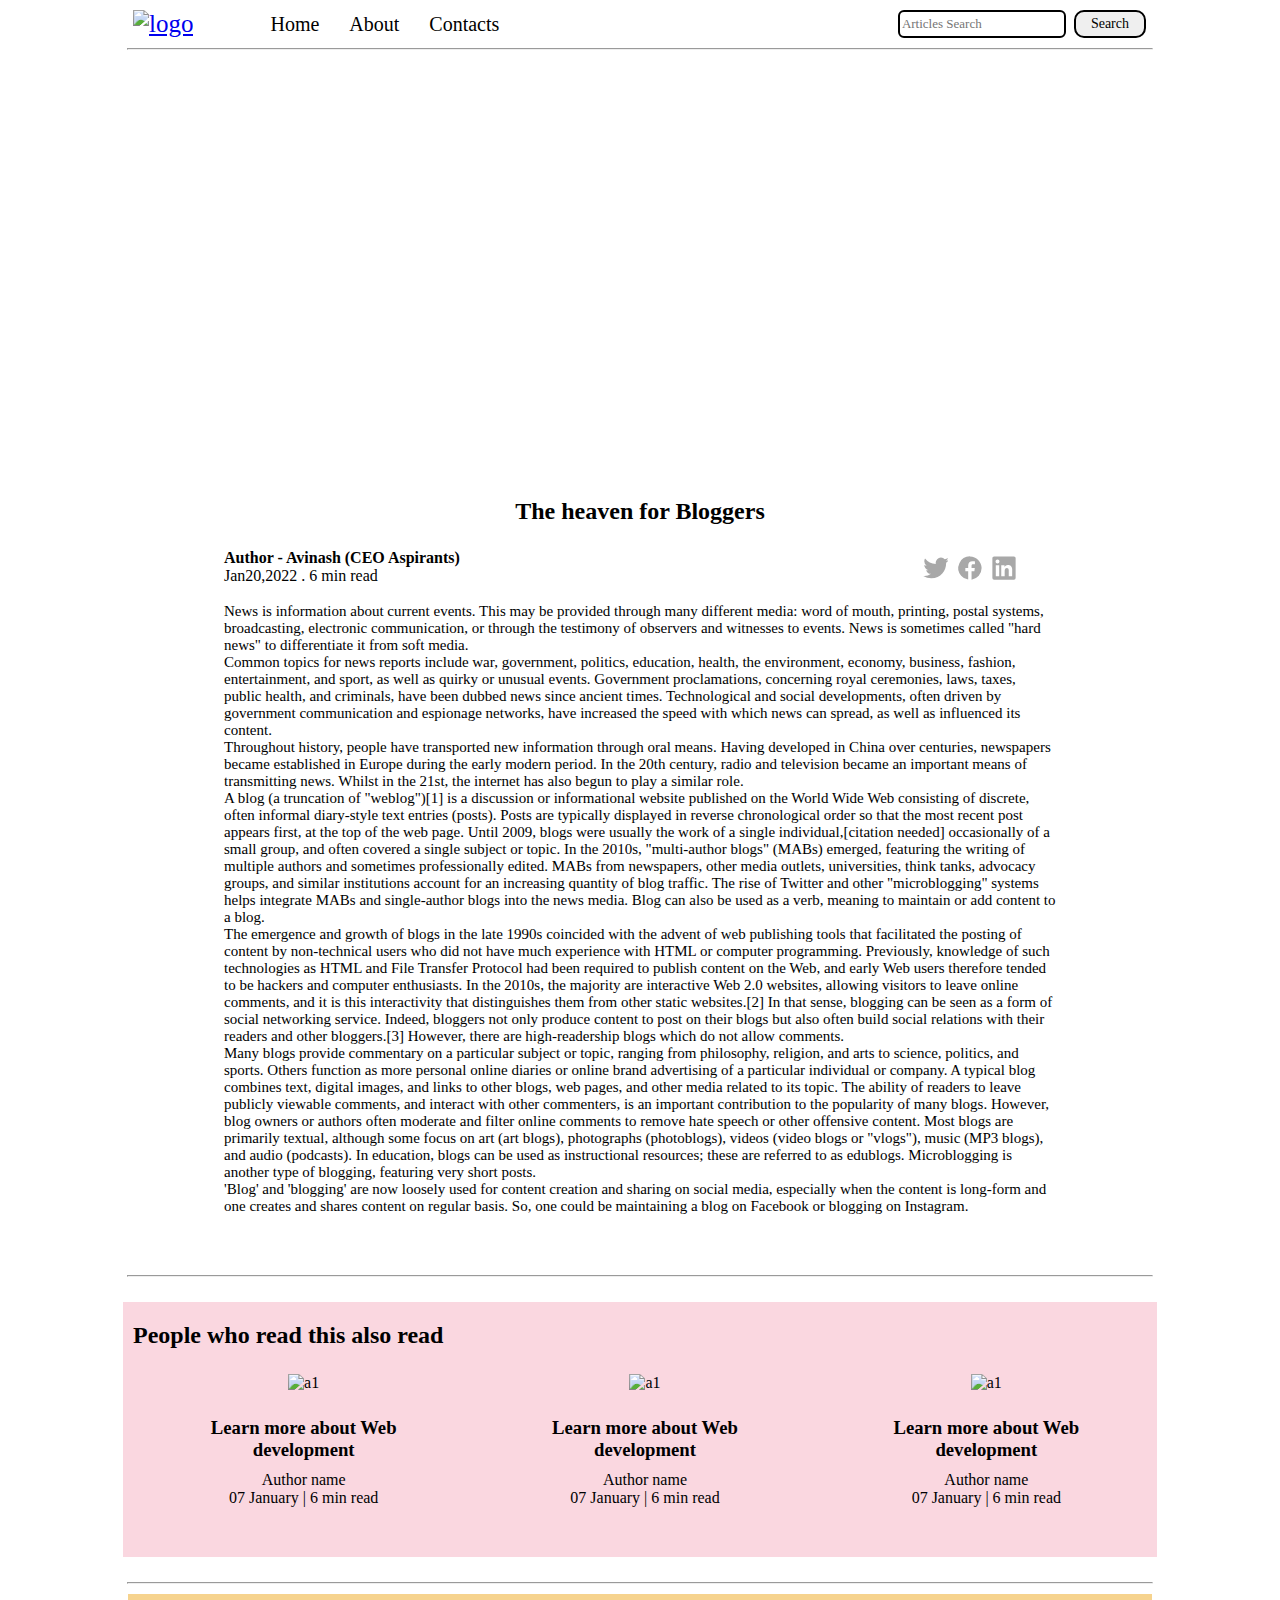
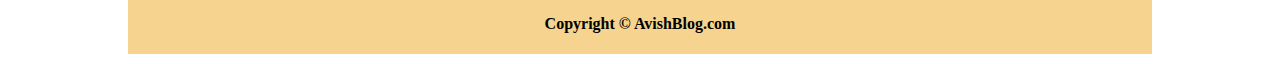
==== blogpost.html @ bd35796c "Add files via upload" ====
<!DOCTYPE html>
<html lang="en">

<head>
    <meta charset="UTF-8">
    <meta http-equiv="X-UA-Compatible" content="IE=edge">
    <meta name="viewport" content="width=device-width, initial-scale=1.0">
    <title>Avira Blogs</title>
    <link rel="stylesheet" href="styles.css">
    <link rel="stylesheet" href="blogpost.css">
    <link rel="stylesheet" href = "mobile.css">
    <link rel="preconnect" href="https://fonts.googleapis.com">
</head>

<body>

    <nav class="navigation">
        <div class="left-nav">
            <a href="/index.html">
                <span id="log"><img src="./blogger.png" alt="logo"></span>
            </a>
            <ul>
                <li><a href="/index.html">Home</a></li>
                <li><a href="/index.html">About</a></li>
                <li><a href="/contact.html">Contacts</a></li>
            </ul>
        </div>
        <div class="right-nav">
            <form action="./search.html">
                <input class="form-input" type="text" name="query" placeholder="Articles Search">
                <button class="btn">Search</button>
            </form>

        </div>
    </nav>

    <hr style="max-width: 80vw; margin:auto">

    <div class="post-img">
        <img src="./hd-wallpaper-3435350_1920.jpg" alt="">
    </div>


    <div class="blog-content">
        <h2>The heaven for Bloggers</h2>
        <div class="blogpost-meta">
            <div class="author-info">
                <div>
                    <b>Author - Avinash (CEO Aspirants)</b>
                </div>
                <div>Jan20,2022 . 6 min read</div>
            </div>
            <div class="social">
                <svg width="30" height="30" viewBox="0 0 20 20" fill="none">
                    <path
                        d="M20 5.34c-.67.41-1.4.7-2.18.87a3.45 3.45 0 0 0-5.02-.1 3.49 3.49 0 0 0-1.02 2.47c0 .28.03.54.07.8a9.91 9.91 0 0 1-7.17-3.66 3.9 3.9 0 0 0-.5 1.74 3.6 3.6 0 0 0 1.56 2.92 3.36 3.36 0 0 1-1.55-.44V10c0 1.67 1.2 3.08 2.8 3.42-.3.06-.6.1-.94.12l-.62-.06a3.5 3.5 0 0 0 3.24 2.43 7.34 7.34 0 0 1-4.36 1.49l-.81-.05a9.96 9.96 0 0 0 5.36 1.56c6.4 0 9.91-5.32 9.9-9.9v-.5c.69-.49 1.28-1.1 1.74-1.81-.63.3-1.3.48-2 .56A3.33 3.33 0 0 0 20 5.33"
                        fill="#A8A8A8"></path>
                </svg>
                <svg width="30" height="30" viewBox="0 0 20 20" fill="none">
                    <path
                        d="M19.75 12.04c0-4.3-3.47-7.79-7.75-7.79a7.77 7.77 0 0 0-5.9 12.84 7.77 7.77 0 0 0 4.69 2.63v-5.49h-1.9v-2.2h1.9v-1.62c0-1.88 1.14-2.9 2.8-2.9.8 0 1.49.06 1.69.08v1.97h-1.15c-.91 0-1.1.43-1.1 1.07v1.4h2.17l-.28 2.2h-1.88v5.52a7.77 7.77 0 0 0 6.7-7.71"
                        fill="#A8A8A8"></path>
                </svg>
                <svg width="30" height="30" viewBox="0 0 20 20" fill="none">
                    <path
                        d="M19.75 5.39v13.22a1.14 1.14 0 0 1-1.14 1.14H5.39a1.14 1.14 0 0 1-1.14-1.14V5.39a1.14 1.14 0 0 1 1.14-1.14h13.22a1.14 1.14 0 0 1 1.14 1.14zM8.81 10.18H6.53v7.3H8.8v-7.3zM9 7.67a1.31 1.31 0 0 0-1.3-1.32h-.04a1.32 1.32 0 0 0 0 2.64A1.31 1.31 0 0 0 9 7.71v-.04zm8.46 5.37c0-2.2-1.4-3.05-2.78-3.05a2.6 2.6 0 0 0-2.3 1.18h-.07v-1h-2.14v7.3h2.28V13.6a1.51 1.51 0 0 1 1.36-1.63h.09c.72 0 1.26.45 1.26 1.6v3.91h2.28l.02-4.43z"
                        fill="#A8A8A8"></path>
                </svg>

            </div>
        </div>
        <p>News is information about current events. This may be provided through many different media: word of mouth,
            printing, postal systems, broadcasting, electronic communication, or through the testimony of observers and
            witnesses to events. News is sometimes called "hard news" to differentiate it from soft media.
        </p>
        <p>Common topics for news reports include war, government, politics, education, health, the environment,
            economy, business, fashion, entertainment, and sport, as well as quirky or unusual events. Government
            proclamations, concerning royal ceremonies, laws, taxes, public health, and criminals, have been dubbed news
            since ancient times. Technological and social developments, often driven by government communication and
            espionage networks, have increased the speed with which news can spread, as well as influenced its content.
        </p>
        <p>Throughout history, people have transported new information through oral means. Having developed in China
            over centuries, newspapers became established in Europe during the early modern period. In the 20th century,
            radio and television became an important means of transmitting news. Whilst in the 21st, the internet has
            also begun to play a similar role.</p>
        <p>A blog (a truncation of "weblog")[1] is a discussion or informational website published on the World Wide Web
            consisting of discrete, often informal diary-style text entries (posts). Posts are typically displayed in
            reverse chronological order so that the most recent post appears first, at the top of the web page. Until
            2009, blogs were usually the work of a single individual,[citation needed] occasionally of a small group,
            and often covered a single subject or topic. In the 2010s, "multi-author blogs" (MABs) emerged, featuring
            the writing of multiple authors and sometimes professionally edited. MABs from newspapers, other media
            outlets, universities, think tanks, advocacy groups, and similar institutions account for an increasing
            quantity of blog traffic. The rise of Twitter and other "microblogging" systems helps integrate MABs and
            single-author blogs into the news media. Blog can also be used as a verb, meaning to maintain or add content
            to a blog.</p>
        <p>The emergence and growth of blogs in the late 1990s coincided with the advent of web publishing tools that
            facilitated the posting of content by non-technical users who did not have much experience with HTML or
            computer programming. Previously, knowledge of such technologies as HTML and File Transfer Protocol had been
            required to publish content on the Web, and early Web users therefore tended to be hackers and computer
            enthusiasts. In the 2010s, the majority are interactive Web 2.0 websites, allowing visitors to leave online
            comments, and it is this interactivity that distinguishes them from other static websites.[2] In that sense,
            blogging can be seen as a form of social networking service. Indeed, bloggers not only produce content to
            post on their blogs but also often build social relations with their readers and other bloggers.[3] However,
            there are high-readership blogs which do not allow comments.</p>
        <p>Many blogs provide commentary on a particular subject or topic, ranging from philosophy, religion, and arts
            to science, politics, and sports. Others function as more personal online diaries or online brand
            advertising of a particular individual or company. A typical blog combines text, digital images, and links
            to other blogs, web pages, and other media related to its topic. The ability of readers to leave publicly
            viewable comments, and interact with other commenters, is an important contribution to the popularity of
            many blogs. However, blog owners or authors often moderate and filter online comments to remove hate speech
            or other offensive content. Most blogs are primarily textual, although some focus on art (art blogs),
            photographs (photoblogs), videos (video blogs or "vlogs"), music (MP3 blogs), and audio (podcasts). In
            education, blogs can be used as instructional resources; these are referred to as edublogs. Microblogging is
            another type of blogging, featuring very short posts.</p>
        <p>'Blog' and 'blogging' are now loosely used for content creation and sharing on social media, especially when
            the content is long-form and one creates and shares content on regular basis. So, one could be maintaining a
            blog on Facebook or blogging on Instagram.</p>
    </div>


    <hr style="max-width: 80vw; margin:auto">


    <div class="articles">
        <h2>People who read this also read</h2>
        <div class="row">
            <div class="article more-post">
                <div class="article-image">
                    <img src="./a4.jpg" alt="a1">
                </div>
                <div class="article-content more-content">
                    <a href="./blogpost.html">
                        <h3>Learn more about Web development</h3>
                    </a>
                    <span>Author name</span>
                    <span>07 January | 6 min read</span>
                </div>
            </div>
            <div class="article more-post">
                <div class="article-image">
                    <img src="./a4.jpg" alt="a1">
                </div>
                <div class="article-content more-content">
                    <a href="./blogpost.html">
                        <h3>Learn more about Web development</h3>
                    </a>
                    <span>Author name</span>
                    <span>07 January | 6 min read</span>
                </div>
            </div>
            <div class="article more-post">
                <div class="article-image ">
                    <img src="./a4.jpg" alt="a1">
                </div>
                <div class="article-content more-content">
                    <a href="./blogpost.html">
                        <h3>Learn more about Web development</h3>
                    </a>
                    <span>Author name</span>
                    <span>07 January | 6 min read</span>
                </div>
            </div>
        </div>


    </div>


    <hr style="max-width: 80vw; margin:auto">


    <div class="footer">
        <h4>Copyright &copy; AvishBlog.com</h4>
    </div>



</body>

</html>
---- styles.css ----
*{
    margin: 0;
    padding: 0;
}

.navigation{
    display: flex;
    align-items: center;
    justify-content: space-between;
    max-width: 80vw;
    margin: 10px auto;
    font-family: 'Baloo Bhaina 2', cursive;
}

.navigation .left-nav{
    display: flex;
    align-items: center;
    padding-left: 5px;
}
.navigation .left-nav #log{
    font-size: 25px;
}
.navigation .left-nav ul{
    display: flex;
    margin: 0 62px;
}
.navigation .left-nav ul li{
    list-style: none;
    margin: 0 15px;
    font-size: 20px;
}
.navigation .left-nav ul li a{
    text-decoration: none;
    color: black;
}
.navigation .left-nav ul li a:hover{
    color: rgb(238, 177, 55);
    font-weight: bold;
}


.navigation .right-nav{
    display: flex;
    padding-right: 6px;
    align-items: center;
}
.navigation .right-nav .form-input{
    padding: 4px 2px;
    font-size: 13px;
    border: 2px solid black;
    border-radius: 6px;
    font-family: 'Baloo Bhaina 2', cursive;
    margin: 0 4px;
}
.navigation .right-nav .btn{
    padding: 4px 15px;
    font-size: 14px;
    border: 2px solid black;
    border-radius: 10px;
    cursor: pointer;
    font-family: 'Baloo Bhaina 2', cursive;
    transition: all 0.3s ease-in-out;
}
.navigation .right-nav .btn:hover{
    color: white;
    background-color: rgb(238 177 55);
}


/* Content */

.content{
    height: 100%;
    max-width: 80vw;
    margin: 25px auto;
    display: flex;
    font-family: 'Baloo Bhaina 2', cursive;

}
/* .content::after{
    content: "";
    background-color: aquamarine;
    position: absolute;
    width: 80vw;
    height: inherit;
    opacity: 0.2;
} */

.content-left{
    display: flex;
    flex-direction: column;
    justify-content: center;
    padding-left: 25px;
    padding-right: 25px;
}
.content-left h2{
    padding-bottom: 10px;
}
.content-left p{
    font-size: 15px;
}

.content-right{
    display: flex;
    align-items: center;
    justify-content: center;
    padding: 0 18px;
}
.content-right img{
    width: 265px;
    border: 2px solid rgb(230, 164, 164);
    border-radius: 75px;
}


/* articles */

.articles{
    max-width: 80vw;
    margin: 25px auto;
    display: flex;
    position: relative;
    flex-direction: column;
    padding-top: 20px;
    padding-left: 10px;
    font-family: 'Baloo Bhaina 2', cursive;
    background-color: rgb(250, 215, 224);
}
.articles::after{
    content: "";
    background-color:plum;
    position: absolute;
    width: 80vw;
    height: inherit;
    opacity: 0.2;
}

.year-box{
    position: absolute;
    width: 150px;
    height: 200px;
    right: 80px;
    top: 65px;
    font-size: 18px;
}

.year-box div{
    margin: 12px 0;
}

.article{
    margin: 25px;
    display: flex;
}
.article-image img{
    width: 270px;
}
.article-content{
    padding: 25px;
    align-self: center;
}
.article-content a{
    text-decoration: none;
    color: black;
}
.article-content h3{
    padding-bottom: 10px;
}



/* footer */

.footer{
    height: 60px;
    max-width: 80vw;
    margin: 10px auto;
    display: flex;
    flex-direction: column;
    align-items: center;
    justify-content: center;
}
.footer::after{
    content: "";
    background-color: rgb(242 193 94);
    position: absolute;
    width: 80vw;
    z-index: -1;
    height: inherit;
    opacity: 0.7;
}
---- blogpost.css ----
.post-img{
    height: 404px;
    overflow: hidden;
    margin-top: 14px;
}

.post-img img{
    width: 100%;
}
.blog-content{
    /* background-color: rgb(195, 231, 231); */
    max-width: 65vw;
    margin: 30px auto;
    margin-bottom: 60px;
    font-family: 'Baloo Bhaina 2', cursive;
}

.blog-content h2{
    text-align: center;
    margin: 12px auto;
}
.blog-content p{
    font-size: 15px;
}

.row{
    display: flex;
}

.more-post{
    display: flex;
    flex-direction: column;
    align-items: center;
}
.more-content{
    display: flex;
    flex-direction: column;
    text-align: center;
}

.blogpost-meta{
    /* background-color: aqua; */
    display: flex;
    margin: 6px auto;
    justify-content: space-between;
    align-items: center;
}
.author-info{
    margin: 12px 0;
}
.author-info div{
    padding: 4px auto;
    font-family: 'Baloo Bhaina 2', cursive;
}

.social{
    padding-right: 40px;
    align-self: center;
    cursor: pointer;
}
---- mobile.css ----
@media screen and (max-width:1200px) {
    .navigation {
        flex-direction: column;
        margin-bottom: 20px;
    }

    .left-nav {
        flex-direction: column;
        text-align: center;
        margin-bottom: 10px;
    }

    .right-nav {
        text-align: center;
    }

    .right-nav .btn {
        padding: 4px 12px;
    }

    .content-left {
        /* padding: auto 25px; */
        text-align: center;
    }

    .content-right {
        display: none;
    }

    .article {
        flex-direction: column;
    }

    .article-image {
        text-align: center;
    }

    .article img {
        width: 30vw;
    }

    .form-input {
        width: 50%;
    }

    .article-content {
        text-align: center;
    }

    .year-box{
        top: 25px;
        left: 60vw;
        font-size: 11px;
        display: flex;
    }

    .year-box div{
        padding: 0 3px;
        margin: 0;
    }

    .form-box input,
    textarea {
        width: 60vw;
    }

    .row {
        flex-direction: column;
    }

    .social {
        padding: 0;
    }

    .adjust {
        position: static;
        height: auto;
        padding: 12px 0px;
        display: flex;
        justify-content: flex-end;
        width: 100%;
    }
}

@media screen and (max-width:800px) {
    .article img {
        width: 45vw;
    }
}


@media screen and (max-width:500px) {
    .article img {
        width: 60vw;
    }

    .footer h4 {
        font-size: 1rem;
    }
}
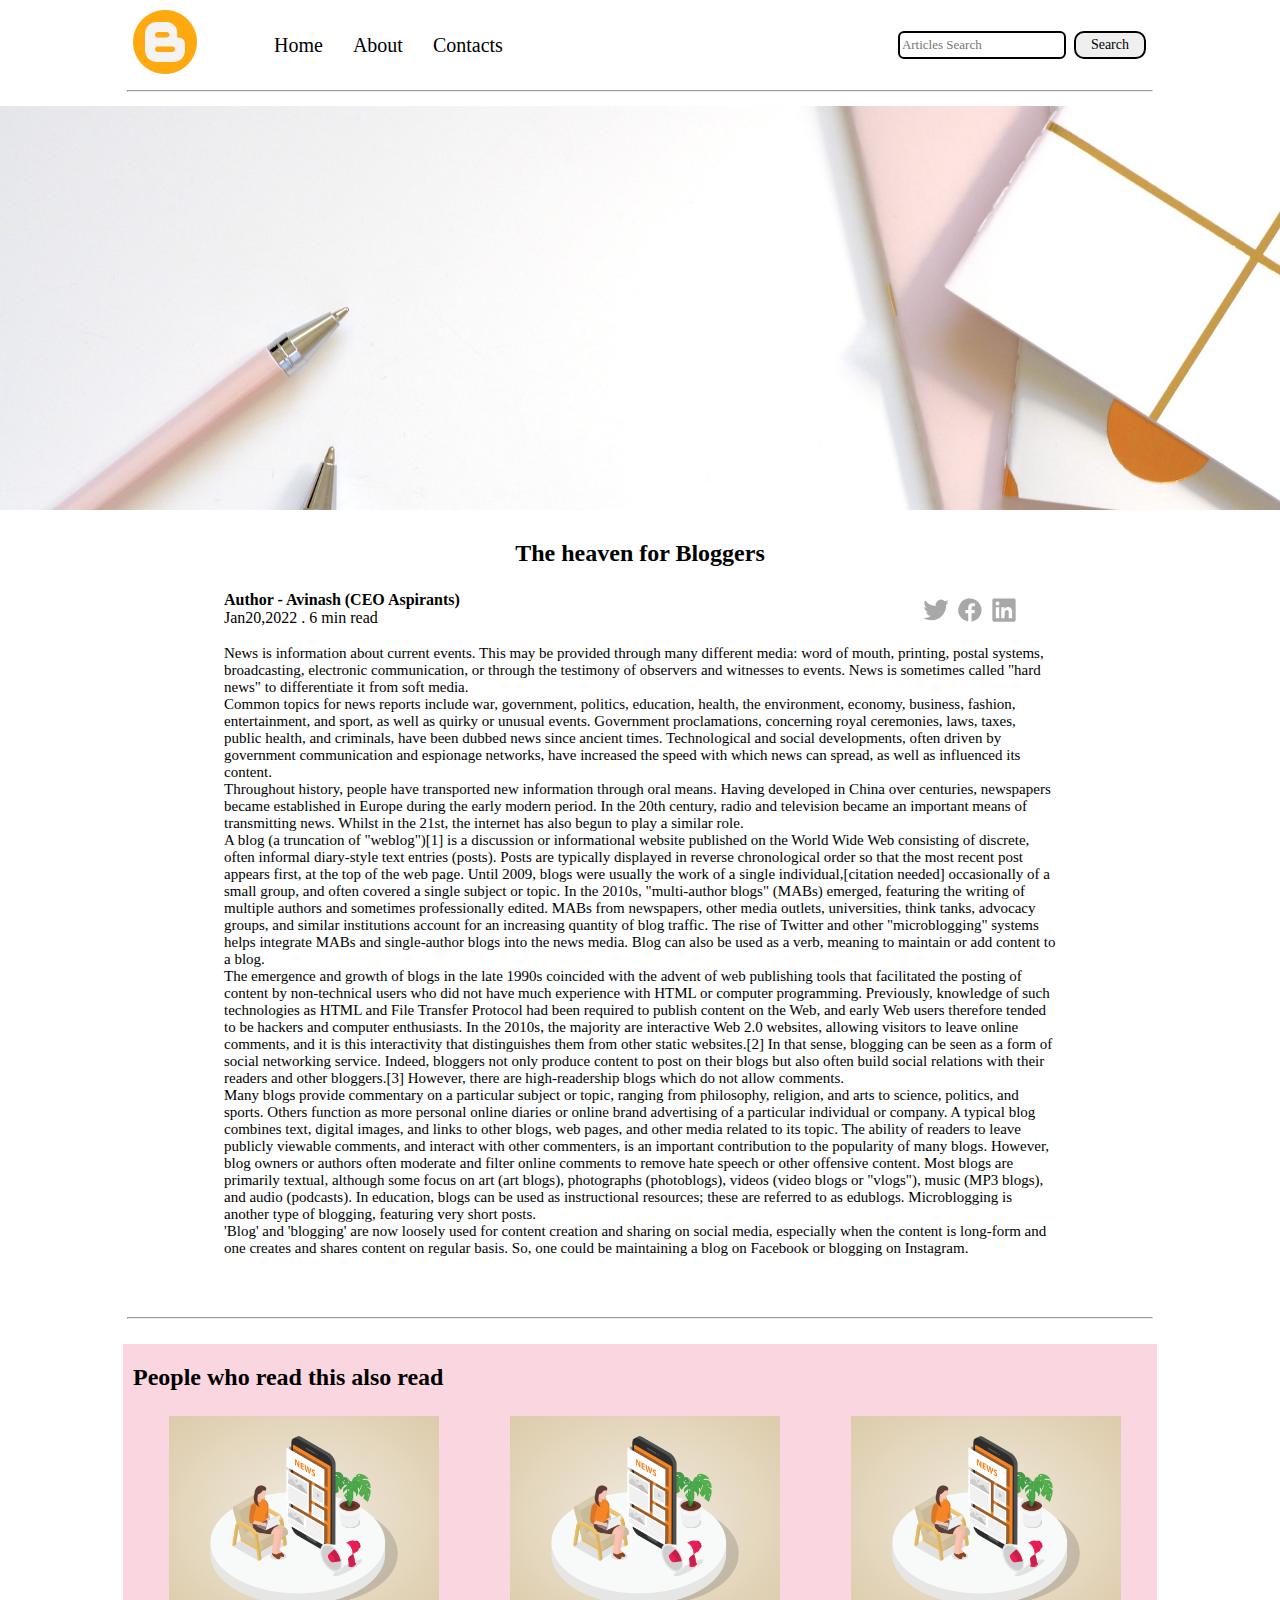
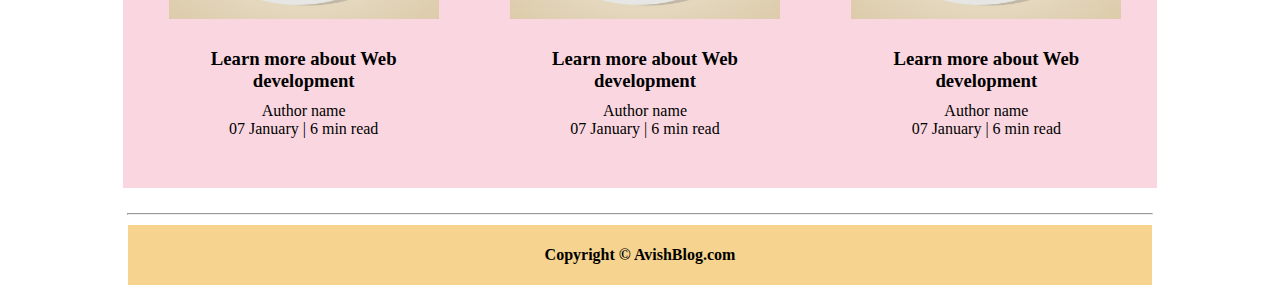
==== commit c233e4f4: "Update blogpost.html" ====
--- a/blogpost.html
+++ b/blogpost.html
@@ -20,9 +20,9 @@
                 <span id="log"><img src="./blogger.png" alt="logo"></span>
             </a>
             <ul>
-                <li><a href="/index.html">Home</a></li>
-                <li><a href="/index.html">About</a></li>
-                <li><a href="/contact.html">Contacts</a></li>
+                <li><a href="./index.html">Home</a></li>
+                <li><a href="./index.html">About</a></li>
+                <li><a href="./contact.html">Contacts</a></li>
             </ul>
         </div>
         <div class="right-nav">
@@ -177,4 +177,4 @@
 
 </body>
 
-</html>+</html>
